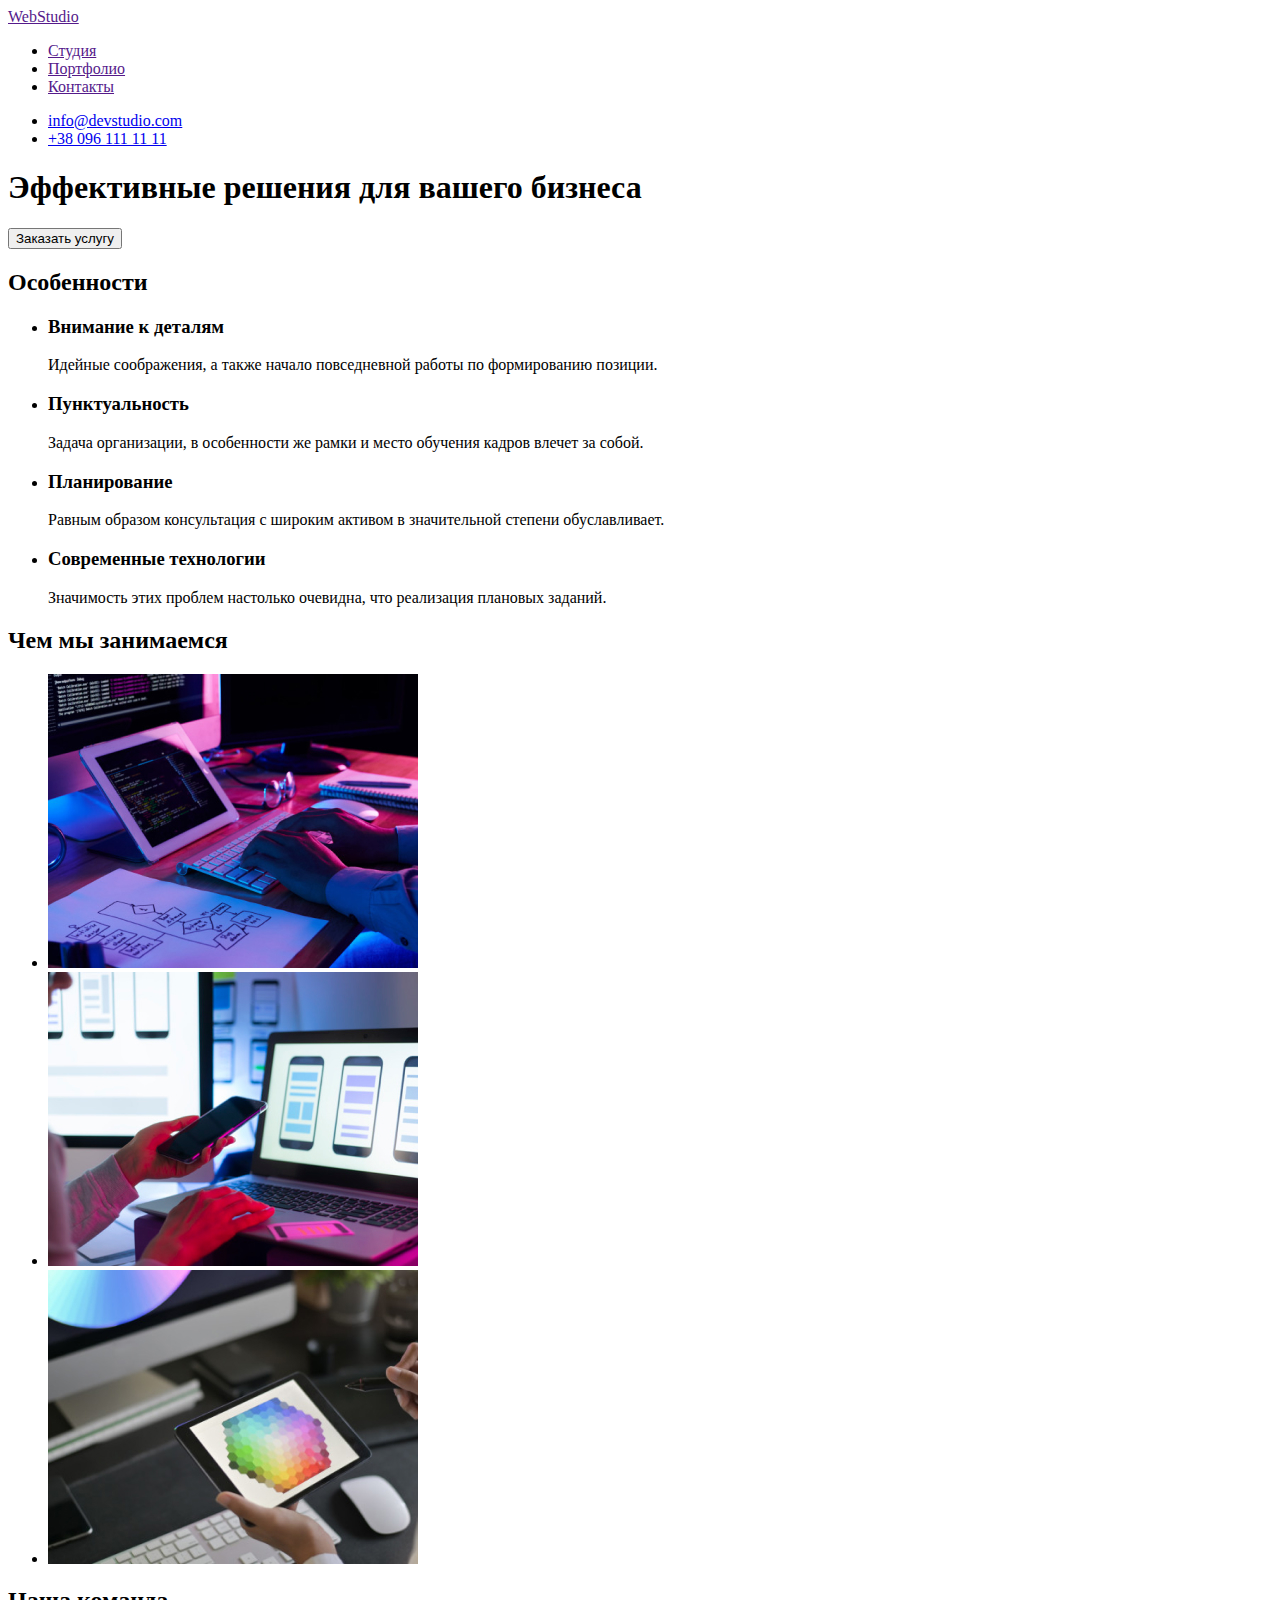
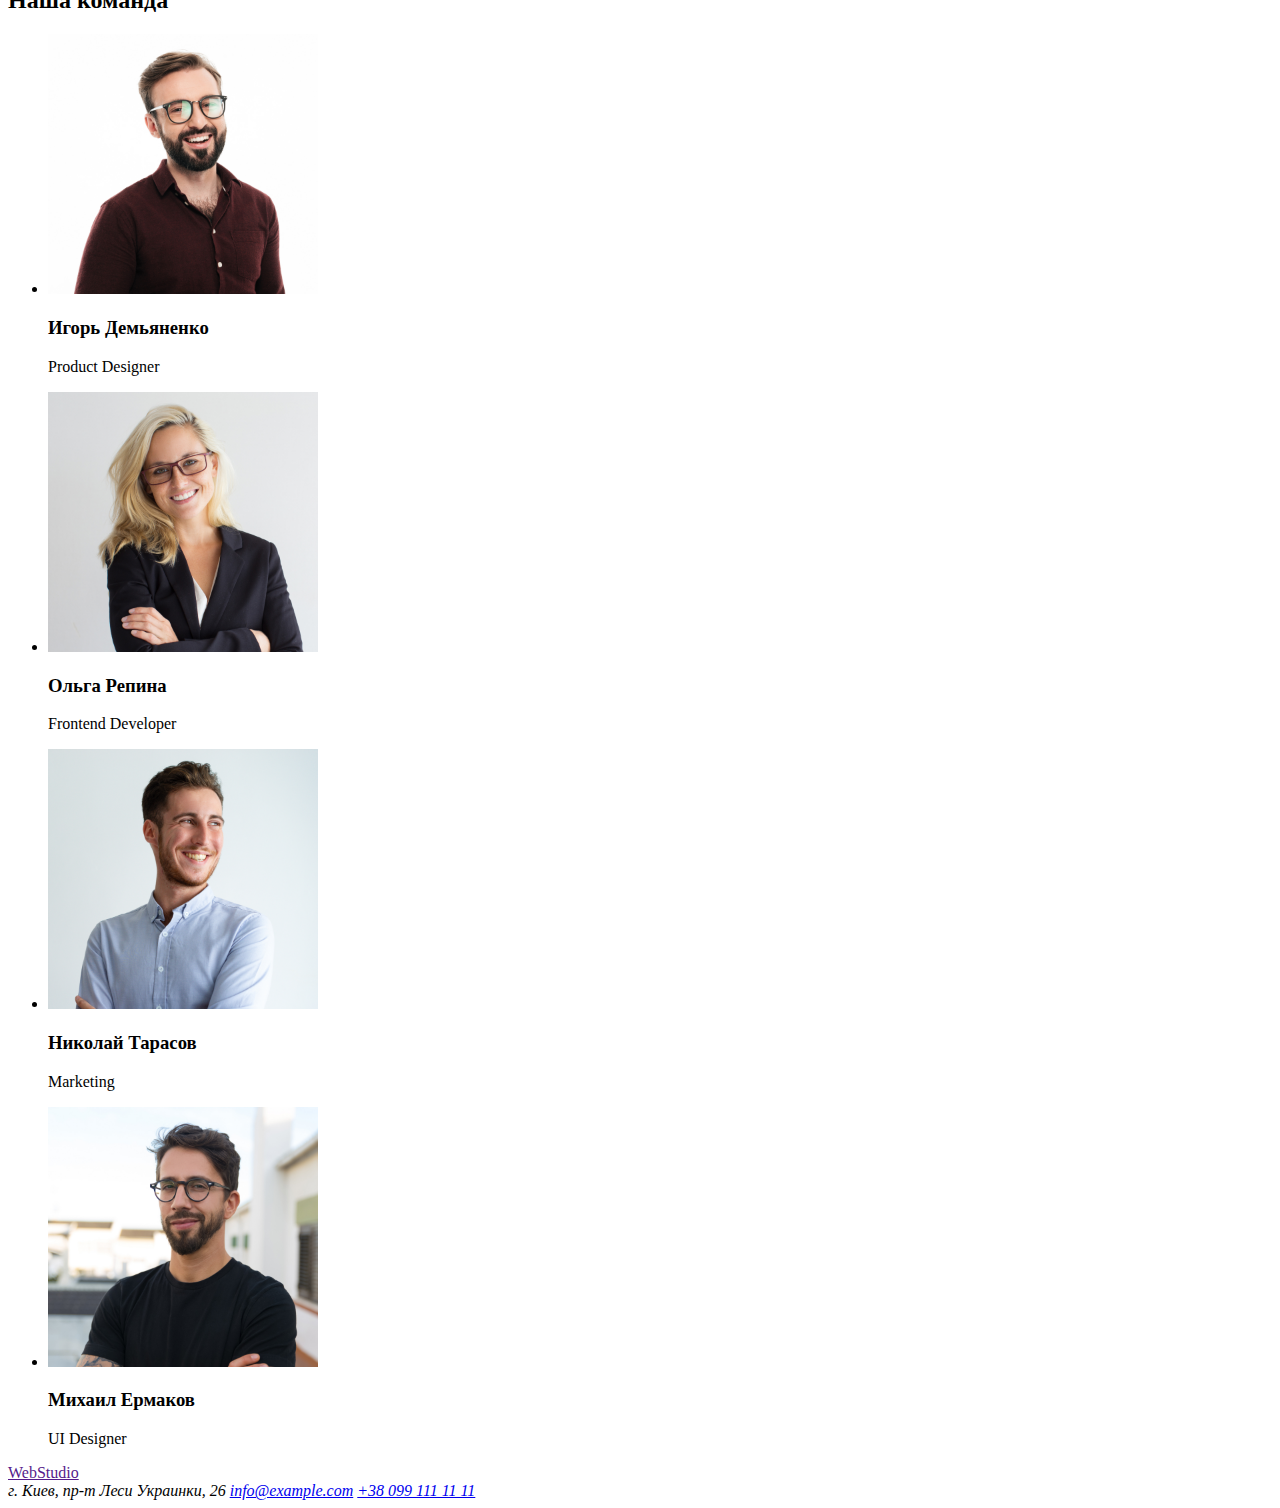
==== index.html @ 85ad6d39 "Копирует файлы предыдущей работы" ====
<!DOCTYPE html>
<html lang="ru">
<head>
    <meta charset="UTF-8">
    <meta http-equiv="X-UA-Compatible" content="IE=edge">
    <meta name="viewport" content="width=device-width, initial-scale=1.0">
    <title>Студия</title>
</head>
<body>
    <!-- Шапка сайта -->
    <header>
        <nav>
            <a href="" lang="en">WebStudio</a>

            <ul>
                <li><a href="">Студия</a></li>
                <li><a href="">Портфолио</a></li>
                <li><a href="">Контакты</a></li>
            </ul>
        </nav>
        <ul>
            <li><a href="mailto:info@devstudio.com">info@devstudio.com</a></li>
            <li><a href="tel:+380961111111">+38 096 111 11 11</a></li>
        </ul>
    </header>
    <main>
        <!-- Герой -->
        <section>
            <h1>Эффективные решения для вашего бизнеса</h1>
            <button type="button">Заказать услугу</button>
        </section>

        <!-- Особенности -->
        <section>
            <h2>Особенности</h2>
            <ul>
                <li>
                    <h3>Внимание к деталям</h3>
                    <p>Идейные соображения, а также начало повседневной работы по формированию позиции.</p>
                </li>
                <li>
                    <h3>Пунктуальность</h3>
                    <p>Задача организации, в особенности же рамки и место обучения кадров влечет за собой.</p>
                </li>
                <li>
                    <h3>Планирование</h3>
                    <p>Равным образом консультация с широким активом в значительной степени обуславливает.</p>
                </li>
                <li>
                    <h3>Современные технологии</h3>
                    <p>Значимость этих проблем настолько очевидна, что реализация плановых заданий.</p>
                </li>
            </ul>
        </section>
        <!-- Чем мы занимаемся -->
        <section>
            <h2>Чем мы занимаемся</h2>
            <ul>
                <li>
                    <img src="./images/img.jpg" alt="Пишем код" width="370" height="294"/>
                </li>
                <li>
                    <img src="./images/img1.jpg" alt="Тестируем" width="370" height="294"/>
                </li>
                <li>
                    <img src="./images/img2.jpg" alt="Продумываем дизайн" width="370" height="294"/>
                </li>
            </ul>

        </section>
        <!-- Наша команда -->
        <section>
            <h2>Наша команда</h2>
            <ul>
                <li>
                    <img src="./images/img3.jpg" alt="Игорь Демьяненко" width="270" height="260">
                    <h3>Игорь Демьяненко</h3>
                    <p lang="en">Product Designer</p>
                </li>
                <li>
                    <img src="./images/img4.jpg" alt="Ольга Репина" width="270" height="260">
                    <h3>Ольга Репина</h3>
                    <p lang="en">Frontend Developer</p>
                </li>
                <li>
                    <img src="./images/img5.jpg" alt="Николай Тарасов" width="270" height="260"> 
                    <h3>Николай Тарасов</h3>
                    <p lang="en">Marketing</p>
                </li>
                <li>
                    <img src="./images/img6.jpg" alt="Михаил Ермаков" width="270" height="260">
                    <h3>Михаил Ермаков</h3>
                    <p lang="en">UI Designer</p>
                </li>
                
            </ul>
        </section>
    </main>
    <!-- Футер -->
    <footer>
        <a href="" lang="en">WebStudio</a>
        <address>
            г. Киев, пр-т Леси Украинки, 26
            <a href="mailto:info@example.com">info@example.com</a>
            <a href="tel:+380991111111">+38 099 111 11 11</a>
        </address>
    </footer>

</body>
</html>
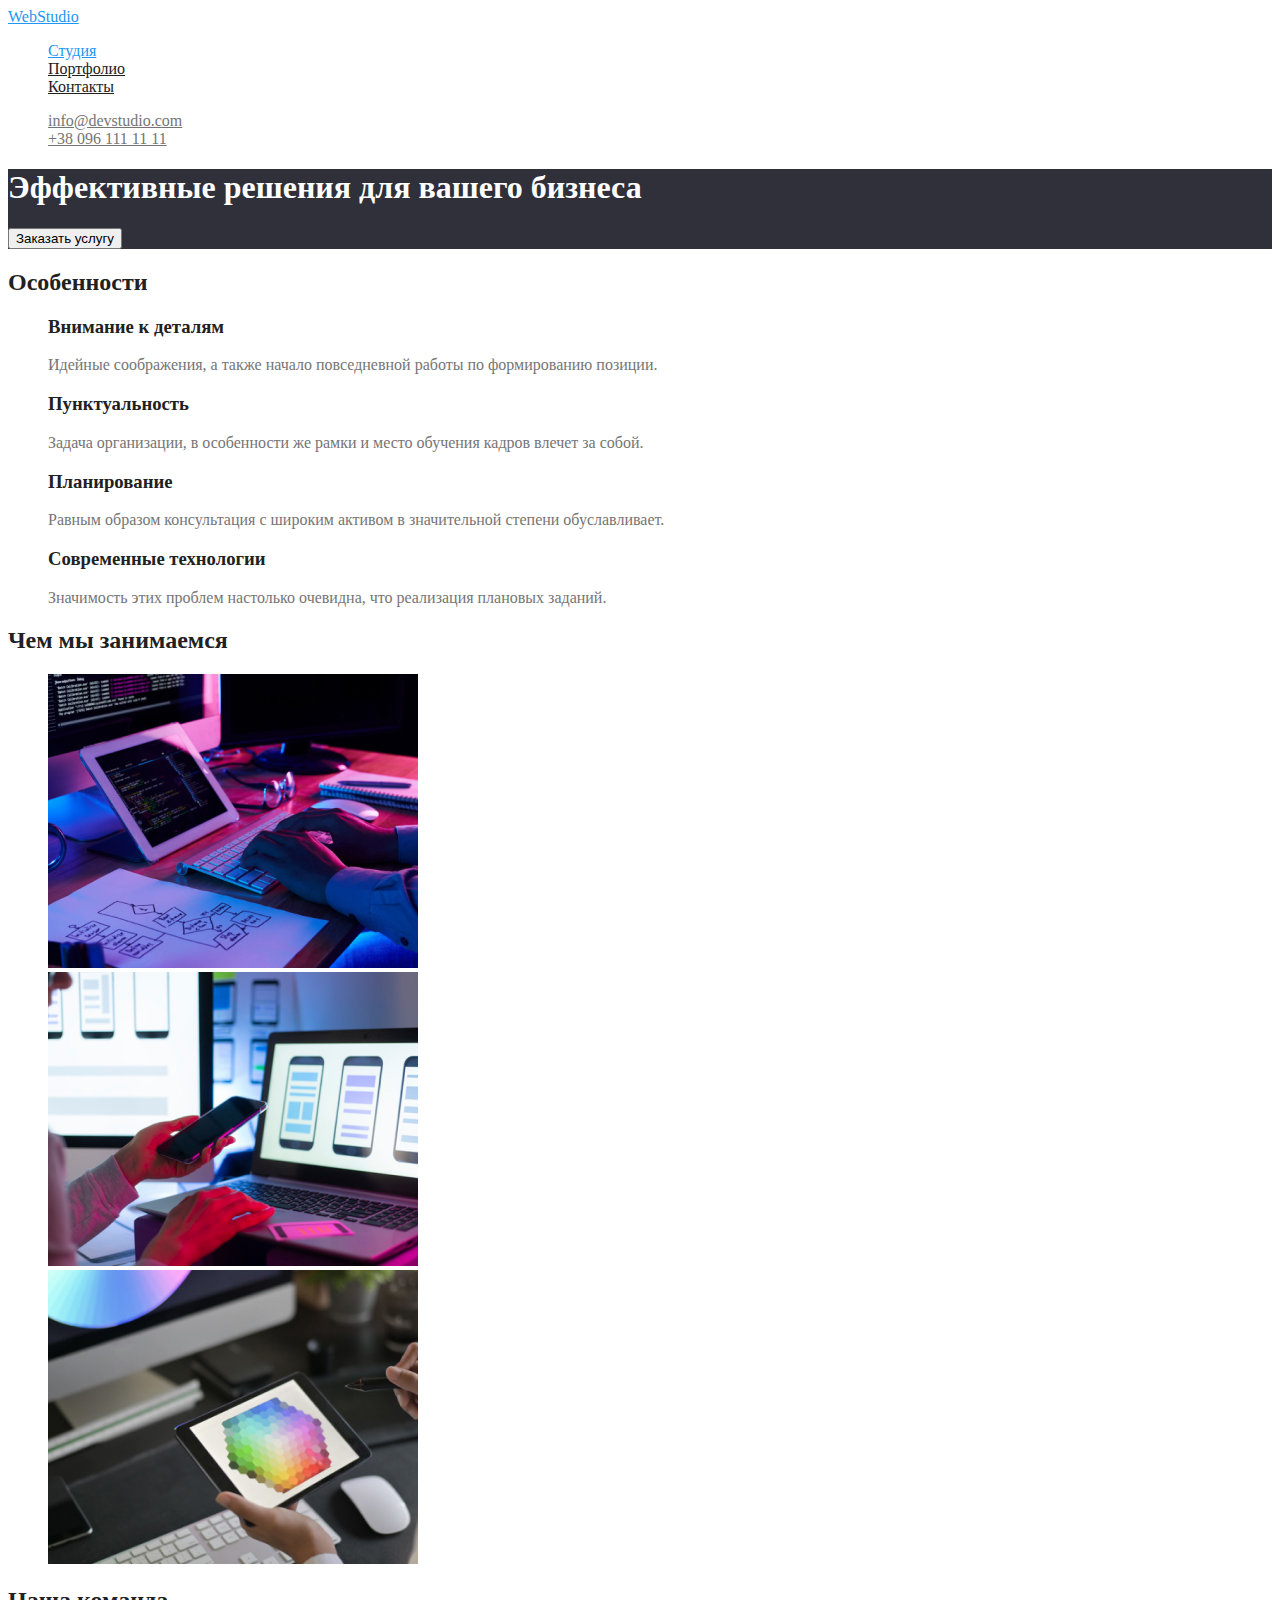
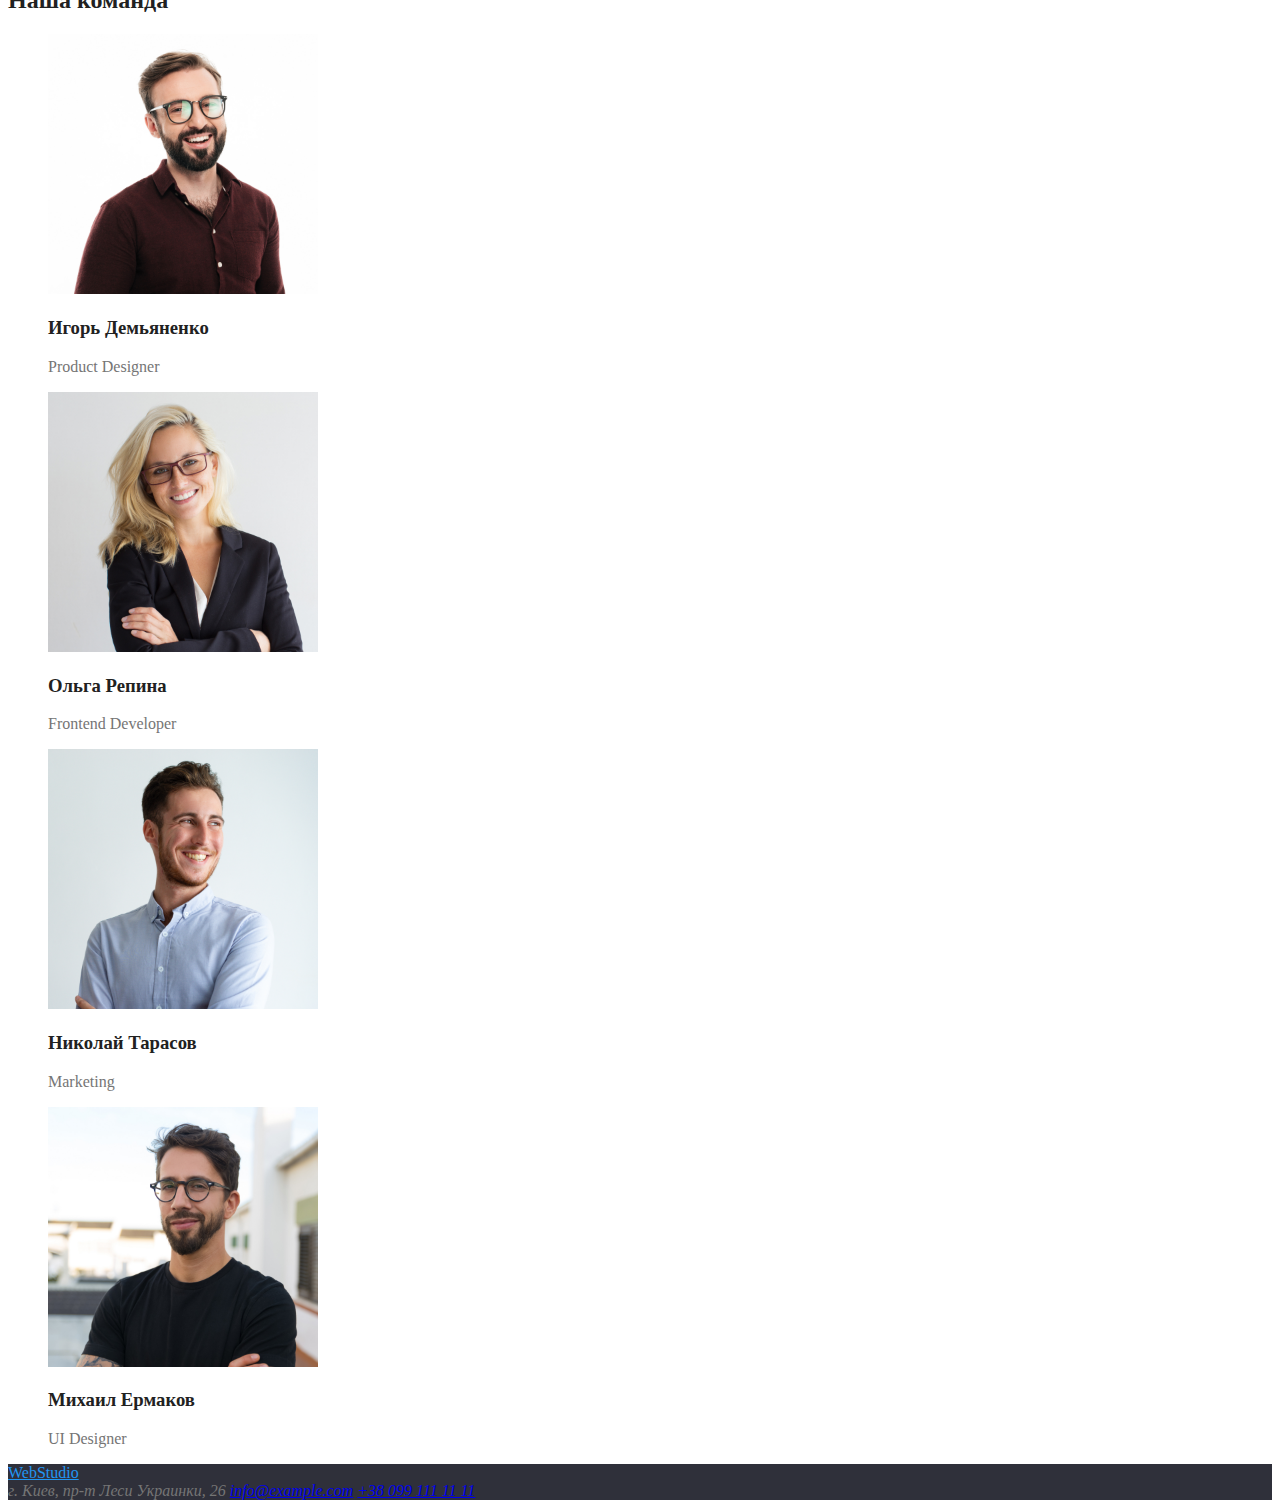
==== commit a385c930: "Добавляет оформление цвета" ====
--- a/index.html
+++ b/index.html
@@ -1,110 +1,111 @@
 <!DOCTYPE html>
 <html lang="ru">
-<head>
-    <meta charset="UTF-8">
-    <meta http-equiv="X-UA-Compatible" content="IE=edge">
-    <meta name="viewport" content="width=device-width, initial-scale=1.0">
-    <title>Студия</title>
-</head>
-<body>
-    <!-- Шапка сайта -->
-    <header>
-        <nav>
-            <a href="" lang="en">WebStudio</a>
+    <head>
+        <meta charset="UTF-8">
+        <meta http-equiv="X-UA-Compatible" content="IE=edge">
+        <meta name="viewport" content="width=device-width, initial-scale=1.0">
+        <title>Студия</title>
+        <link rel="stylesheet" href="./css/styles.css" />
+    </head>
+    <body>
+        <!-- Шапка сайта -->
+        <header>
+            <nav>
+                <a href="" lang="en" class="logo">WebStudio</a>
 
-            <ul>
-                <li><a href="">Студия</a></li>
-                <li><a href="">Портфолио</a></li>
-                <li><a href="">Контакты</a></li>
+                <ul class="site-nav list">
+                    <li><a href="./index.html" class="link current">Студия</a></li>
+                    <li><a href="./portfolio.html" class="link">Портфолио</a></li>
+                    <li><a href="" class="link">Контакты</a></li>
+                </ul>
+            </nav>
+            <ul class="list">
+                <li><a href="mailto:info@devstudio.com" class="mail">info@devstudio.com</a></li>
+                <li><a href="tel:+380961111111" class="tel">+38 096 111 11 11</a></li>
             </ul>
-        </nav>
-        <ul>
-            <li><a href="mailto:info@devstudio.com">info@devstudio.com</a></li>
-            <li><a href="tel:+380961111111">+38 096 111 11 11</a></li>
-        </ul>
-    </header>
-    <main>
-        <!-- Герой -->
-        <section>
-            <h1>Эффективные решения для вашего бизнеса</h1>
-            <button type="button">Заказать услугу</button>
-        </section>
+        </header>
+        <main>
+            <!-- Герой -->
+            <section class="hero">
+                <h1 class="hero-title">Эффективные решения для вашего бизнеса</h1>
+                <button type="button">Заказать услугу</button>
+            </section>
 
-        <!-- Особенности -->
-        <section>
-            <h2>Особенности</h2>
-            <ul>
-                <li>
-                    <h3>Внимание к деталям</h3>
-                    <p>Идейные соображения, а также начало повседневной работы по формированию позиции.</p>
-                </li>
-                <li>
-                    <h3>Пунктуальность</h3>
-                    <p>Задача организации, в особенности же рамки и место обучения кадров влечет за собой.</p>
-                </li>
-                <li>
-                    <h3>Планирование</h3>
-                    <p>Равным образом консультация с широким активом в значительной степени обуславливает.</p>
-                </li>
-                <li>
-                    <h3>Современные технологии</h3>
-                    <p>Значимость этих проблем настолько очевидна, что реализация плановых заданий.</p>
-                </li>
-            </ul>
-        </section>
-        <!-- Чем мы занимаемся -->
-        <section>
-            <h2>Чем мы занимаемся</h2>
-            <ul>
-                <li>
-                    <img src="./images/img.jpg" alt="Пишем код" width="370" height="294"/>
-                </li>
-                <li>
-                    <img src="./images/img1.jpg" alt="Тестируем" width="370" height="294"/>
-                </li>
-                <li>
-                    <img src="./images/img2.jpg" alt="Продумываем дизайн" width="370" height="294"/>
-                </li>
-            </ul>
+            <!-- Особенности -->
+            <section class="section">
+                <h2 class="section-title">Особенности</h2>
+                <ul class="feature-list">
+                    <li>
+                        <h3 class="title">Внимание к деталям</h3>
+                        <p>Идейные соображения, а также начало повседневной работы по формированию позиции.</p>
+                    </li>
+                    <li>
+                        <h3 class="title">Пунктуальность</h3>
+                        <p>Задача организации, в особенности же рамки и место обучения кадров влечет за собой.</p>
+                    </li>
+                    <li>
+                        <h3 class="title">Планирование</h3>
+                        <p>Равным образом консультация с широким активом в значительной степени обуславливает.</p>
+                    </li>
+                    <li>
+                        <h3 class="title">Современные технологии</h3>
+                        <p>Значимость этих проблем настолько очевидна, что реализация плановых заданий.</p>
+                    </li>
+                </ul>
+            </section>
+            <!-- Чем мы занимаемся -->
+            <section class="section">
+                <h2 class="section-title">Чем мы занимаемся</h2>
+                <ul class="list">
+                    <li>
+                        <img src="./images/img.jpg" alt="Пишем код" width="370" height="294"/>
+                    </li>
+                    <li>
+                        <img src="./images/img1.jpg" alt="Тестируем" width="370" height="294"/>
+                    </li>
+                    <li>
+                        <img src="./images/img2.jpg" alt="Продумываем дизайн" width="370" height="294"/>
+                    </li>
+                </ul>
 
-        </section>
-        <!-- Наша команда -->
-        <section>
-            <h2>Наша команда</h2>
-            <ul>
-                <li>
-                    <img src="./images/img3.jpg" alt="Игорь Демьяненко" width="270" height="260">
-                    <h3>Игорь Демьяненко</h3>
-                    <p lang="en">Product Designer</p>
-                </li>
-                <li>
-                    <img src="./images/img4.jpg" alt="Ольга Репина" width="270" height="260">
-                    <h3>Ольга Репина</h3>
-                    <p lang="en">Frontend Developer</p>
-                </li>
-                <li>
-                    <img src="./images/img5.jpg" alt="Николай Тарасов" width="270" height="260"> 
-                    <h3>Николай Тарасов</h3>
-                    <p lang="en">Marketing</p>
-                </li>
-                <li>
-                    <img src="./images/img6.jpg" alt="Михаил Ермаков" width="270" height="260">
-                    <h3>Михаил Ермаков</h3>
-                    <p lang="en">UI Designer</p>
-                </li>
-                
-            </ul>
-        </section>
-    </main>
-    <!-- Футер -->
-    <footer>
-        <a href="" lang="en">WebStudio</a>
-        <address>
-            г. Киев, пр-т Леси Украинки, 26
-            <a href="mailto:info@example.com">info@example.com</a>
-            <a href="tel:+380991111111">+38 099 111 11 11</a>
-        </address>
-    </footer>
+            </section>
+            <!-- Наша команда -->
+            <section class="section">
+                <h2 class="section-title">Наша команда</h2>
+                <ul class="workers-list">
+                    <li>
+                        <img src="./images/img3.jpg" alt="Игорь Демьяненко" width="270" height="260">
+                        <h3 class="title">Игорь Демьяненко</h3>
+                        <p lang="en">Product Designer</p>
+                    </li>
+                    <li>
+                        <img src="./images/img4.jpg" alt="Ольга Репина" width="270" height="260">
+                        <h3 class="title">Ольга Репина</h3>
+                        <p lang="en">Frontend Developer</p>
+                    </li>
+                    <li>
+                        <img src="./images/img5.jpg" alt="Николай Тарасов" width="270" height="260"> 
+                        <h3 class="title">Николай Тарасов</h3>
+                        <p lang="en">Marketing</p>
+                    </li>
+                    <li>
+                        <img src="./images/img6.jpg" alt="Михаил Ермаков" width="270" height="260">
+                        <h3 class="title">Михаил Ермаков</h3>
+                        <p lang="en">UI Designer</p>
+                    </li>
+                    
+                </ul>
+            </section>
+        </main>
+        <!-- Футер -->
+        <footer class="contacts">
+            <a href="" lang="en" class="logo">WebStudio</a>
+            <address>
+                г. Киев, пр-т Леси Украинки, 26
+                <a href="mailto:info@example.com">info@example.com</a>
+                <a href="tel:+380991111111">+38 099 111 11 11</a>
+            </address>
+        </footer>
 
-</body>
+    </body>
 </html>--- a/css/styles.css
+++ b/css/styles.css
@@ -0,0 +1,66 @@
+:root {
+  --primary-text-color: #757575;
+  --title-text-color: #212121;
+  --primary-white-color: #ffffff;
+  --accent-color: #2196f3;
+  --second-background-color: #f5f4fa;
+  --third-background-color: #2f303a;
+}
+/* цвет основного текста #757575 */
+/* вторичный цвет текста #212121 */
+/* белый #FFFFFF */
+/* акцент #2196F3 */
+/* вторичный цвет фона #F5F4FA #2F303A */
+body {
+  color: var(--primary-text-color);
+  background-color: var(--primary-white-color);
+}
+.logo {
+  color: var(--accent-color);
+}
+.list,
+.feature-list,
+.workers-list,
+.portfolio-list {
+  list-style: none;
+}
+/* Site nav */
+.site-nav .link {
+  color: var(--title-text-color);
+}
+.site-nav .link:hover,
+.site-nav .link:focus {
+  color: var(--accent-color);
+}
+.site-nav .link.current {
+  color: var(--accent-color);
+}
+/* Hero */
+.hero {
+  background-color: var(--third-background-color);
+}
+.hero-title {
+  color: var(--primary-white-color);
+}
+/* Section */
+
+.section-title,
+.feature-list .title,
+.workers-list .title,
+.portfolio-title {
+  color: var(--title-text-color);
+}
+/* Footer */
+.contacts {
+  background-color: var(--third-background-color);
+}
+.mail,
+.tel {
+  color: inherit;
+}
+.mail:hover,
+.tel:hover,
+.mail:focus,
+.tel:focus {
+  color: var(--accent-color);
+}
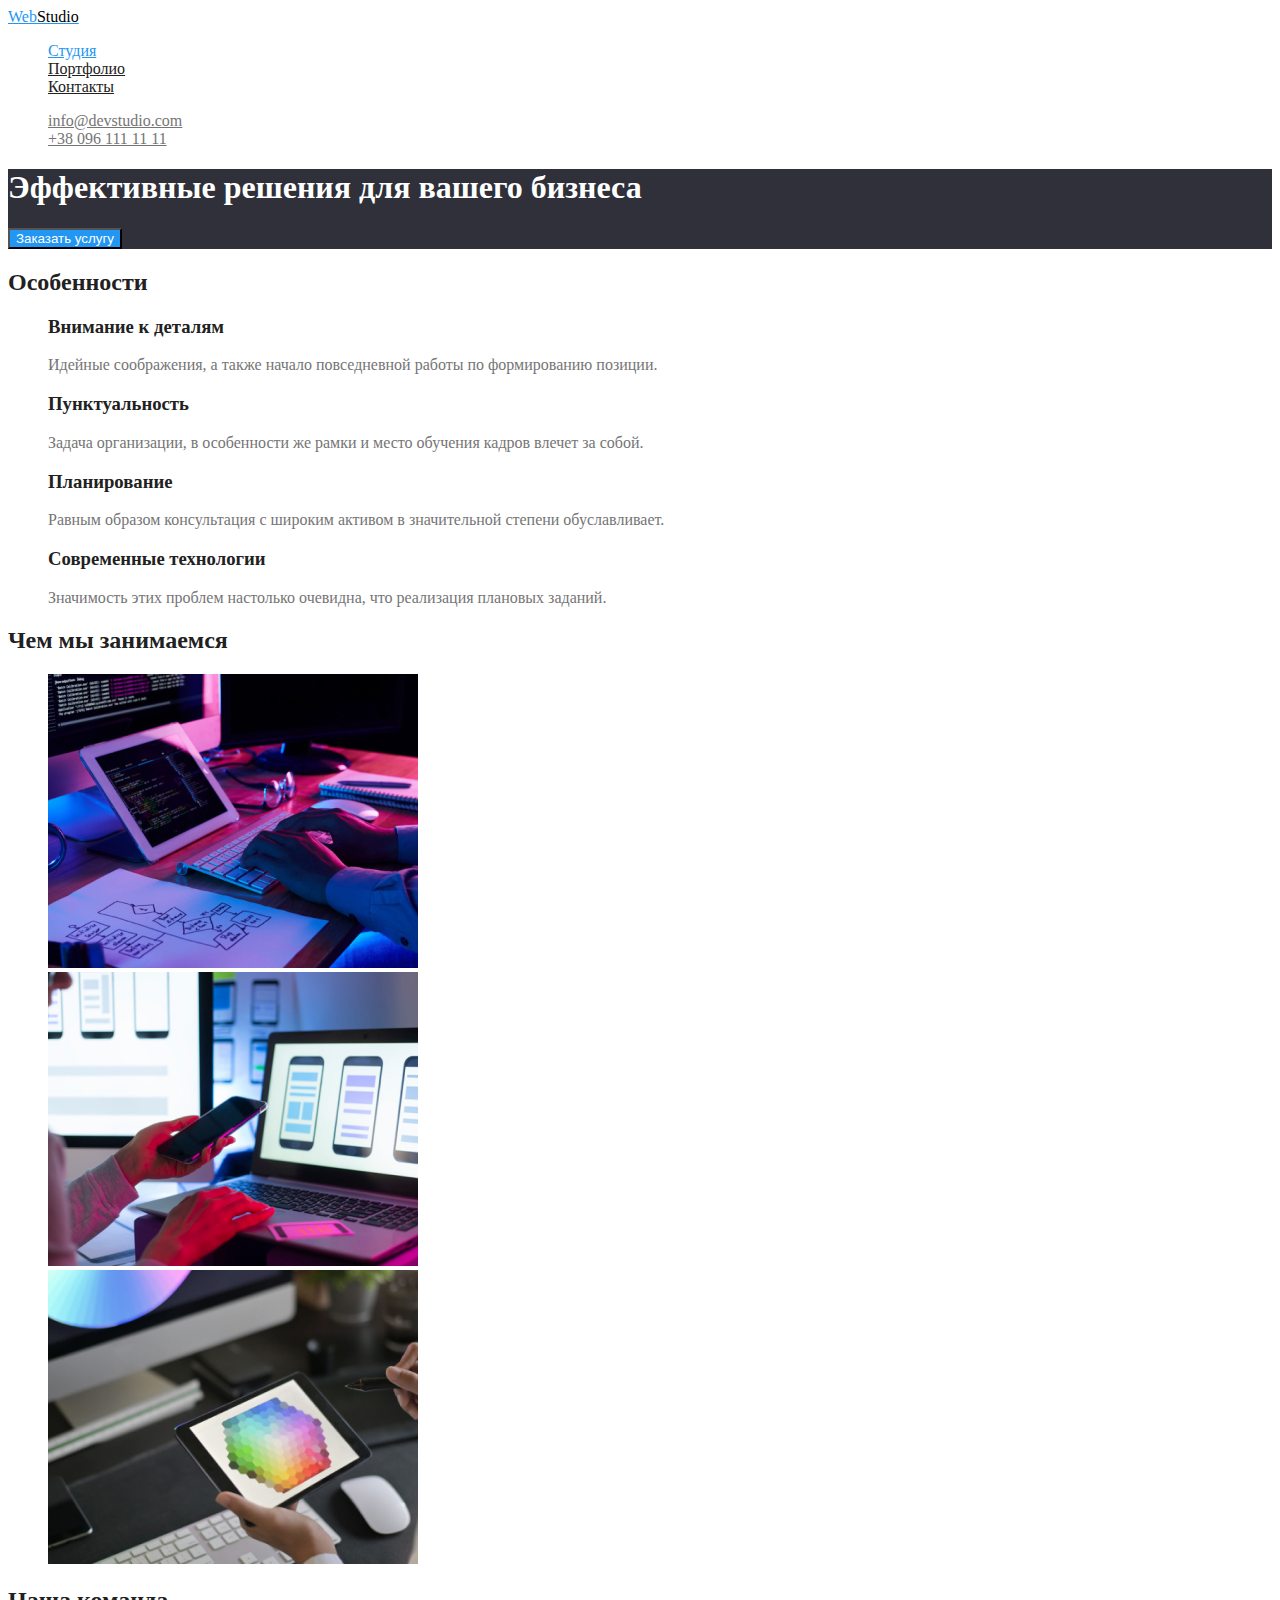
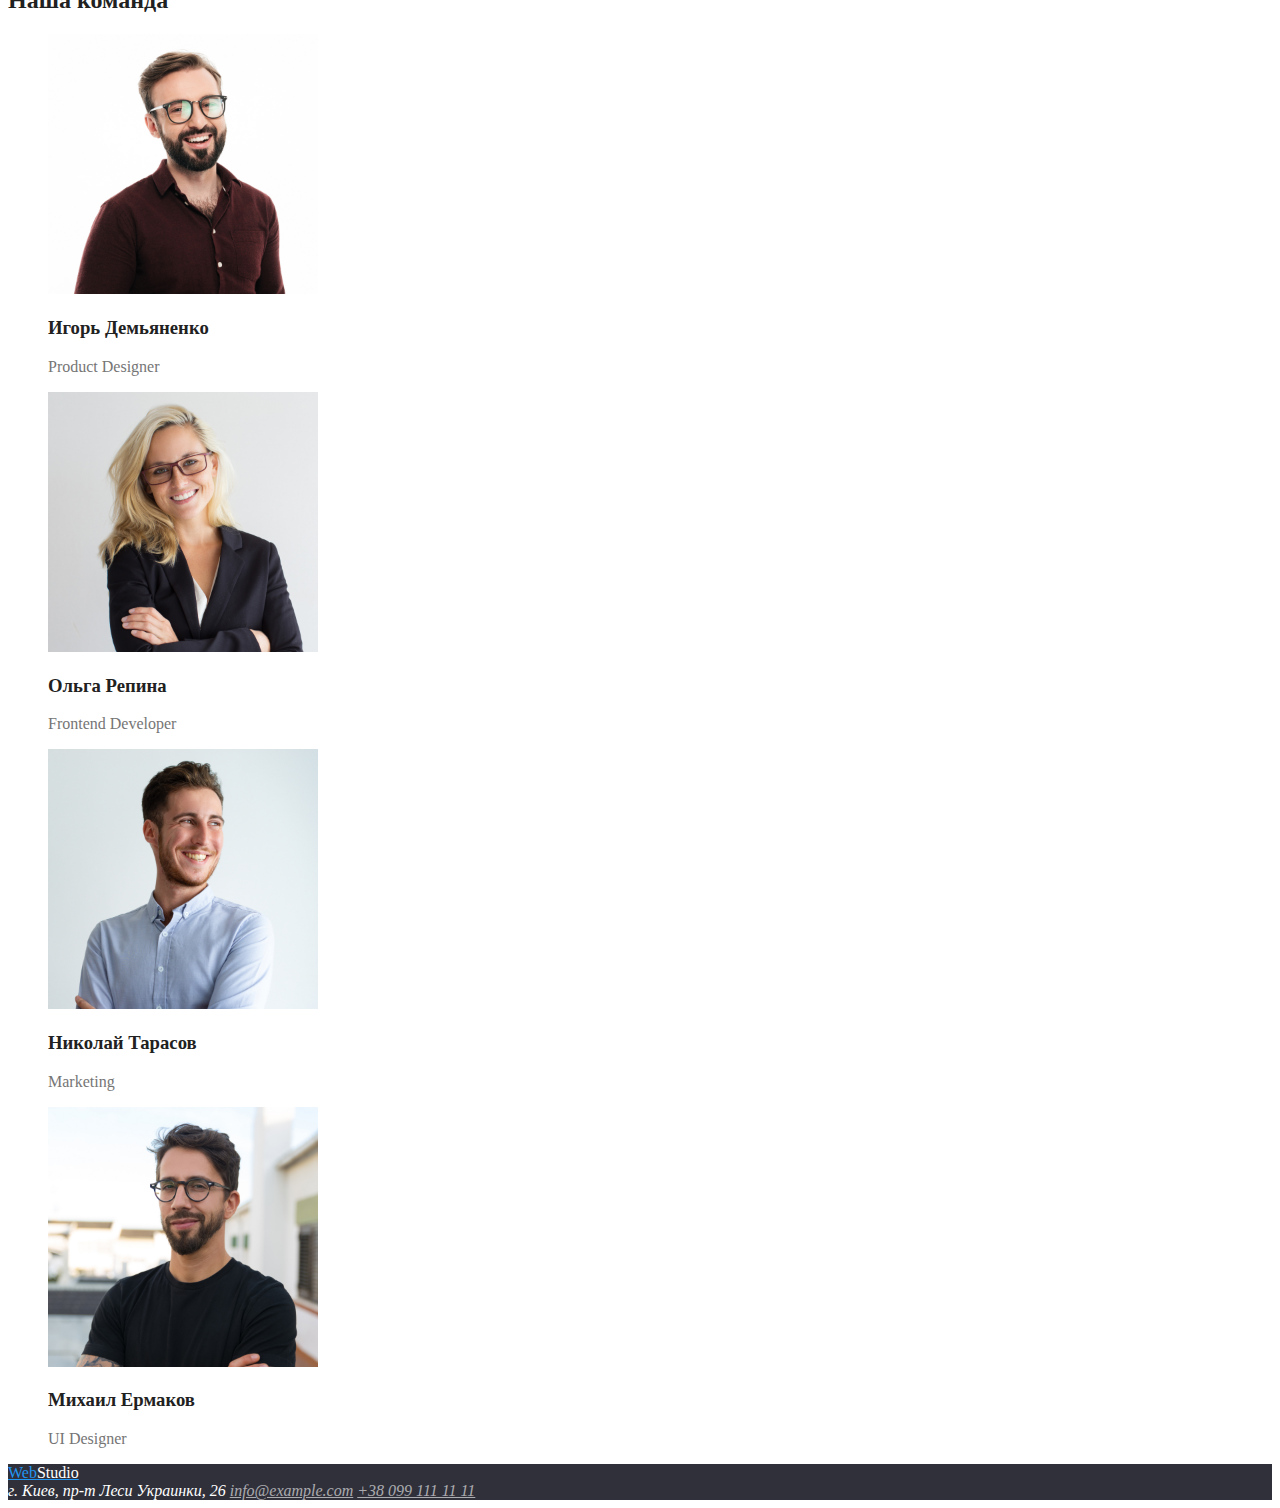
==== commit 932ad40c: "Корректирует оформление цвета" ====
--- a/index.html
+++ b/index.html
@@ -11,7 +11,7 @@
         <!-- Шапка сайта -->
         <header>
             <nav>
-                <a href="" lang="en" class="logo">WebStudio</a>
+                <a href="" lang="en" class="logo">Web<span class="studio">Studio</span></a>
 
                 <ul class="site-nav list">
                     <li><a href="./index.html" class="link current">Студия</a></li>
@@ -28,7 +28,7 @@
             <!-- Герой -->
             <section class="hero">
                 <h1 class="hero-title">Эффективные решения для вашего бизнеса</h1>
-                <button type="button">Заказать услугу</button>
+                <button type="button" class="first-button">Заказать услугу</button>
             </section>
 
             <!-- Особенности -->
@@ -99,11 +99,11 @@
         </main>
         <!-- Футер -->
         <footer class="contacts">
-            <a href="" lang="en" class="logo">WebStudio</a>
+            <a href="" lang="en" class="logo">Web<span class="studio-second">Studio</span></a>
             <address>
-                г. Киев, пр-т Леси Украинки, 26
-                <a href="mailto:info@example.com">info@example.com</a>
-                <a href="tel:+380991111111">+38 099 111 11 11</a>
+                <span class="address">г. Киев, пр-т Леси Украинки, 26</span>
+                <a href="mailto:info@example.com" class="second-mail">info@example.com</a>
+                <a href="tel:+380991111111" class="second-tel">+38 099 111 11 11</a>
             </address>
         </footer>
 
--- a/css/styles.css
+++ b/css/styles.css
@@ -5,18 +5,13 @@
   --accent-color: #2196f3;
   --second-background-color: #f5f4fa;
   --third-background-color: #2f303a;
+  --second-logo-color: #000000;
+  --address-color: rgba(255, 255, 255, 0.6);
+  --button-bgc: #188ce8;
 }
-/* цвет основного текста #757575 */
-/* вторичный цвет текста #212121 */
-/* белый #FFFFFF */
-/* акцент #2196F3 */
-/* вторичный цвет фона #F5F4FA #2F303A */
 body {
   color: var(--primary-text-color);
   background-color: var(--primary-white-color);
-}
-.logo {
-  color: var(--accent-color);
 }
 .list,
 .feature-list,
@@ -24,6 +19,17 @@
 .portfolio-list {
   list-style: none;
 }
+/* Logo */
+.logo {
+  color: var(--accent-color);
+}
+.studio {
+  color: var(--second-logo-color);
+}
+.studio-second {
+  color: var(--primary-white-color);
+}
+
 /* Site nav */
 .site-nav .link {
   color: var(--title-text-color);
@@ -35,6 +41,16 @@
 .site-nav .link.current {
   color: var(--accent-color);
 }
+.mail,
+.tel {
+  color: inherit;
+}
+.mail:hover,
+.tel:hover,
+.mail:focus,
+.tel:focus {
+  color: var(--accent-color);
+}
 /* Hero */
 .hero {
   background-color: var(--third-background-color);
@@ -43,7 +59,6 @@
   color: var(--primary-white-color);
 }
 /* Section */
-
 .section-title,
 .feature-list .title,
 .workers-list .title,
@@ -54,13 +69,38 @@
 .contacts {
   background-color: var(--third-background-color);
 }
-.mail,
-.tel {
-  color: inherit;
+.second-mail,
+.second-tel {
+  color: var(--address-color);
 }
-.mail:hover,
-.tel:hover,
-.mail:focus,
-.tel:focus {
+.second-mail:hover,
+.second-mail:focus,
+.second-tel:hover,
+.second-tel:focus {
   color: var(--accent-color);
 }
+.address {
+  color: var(--primary-white-color);
+}
+/* Buttons */
+.first-button {
+  color: var(--primary-white-color);
+  background-color: var(--accent-color);
+  cursor: pointer;
+}
+.first-button:hover,
+.first-button:focus {
+  color: var(--primary-white-color);
+  background-color: var(--button-bgc);
+}
+
+.second-button {
+  color: var(--title-text-color);
+  background-color: var(--second-background-color);
+  cursor: pointer;
+}
+.second-button:hover,
+.second-button:focus {
+  color: var(--primary-white-color);
+  background-color: var(--accent-color);
+}
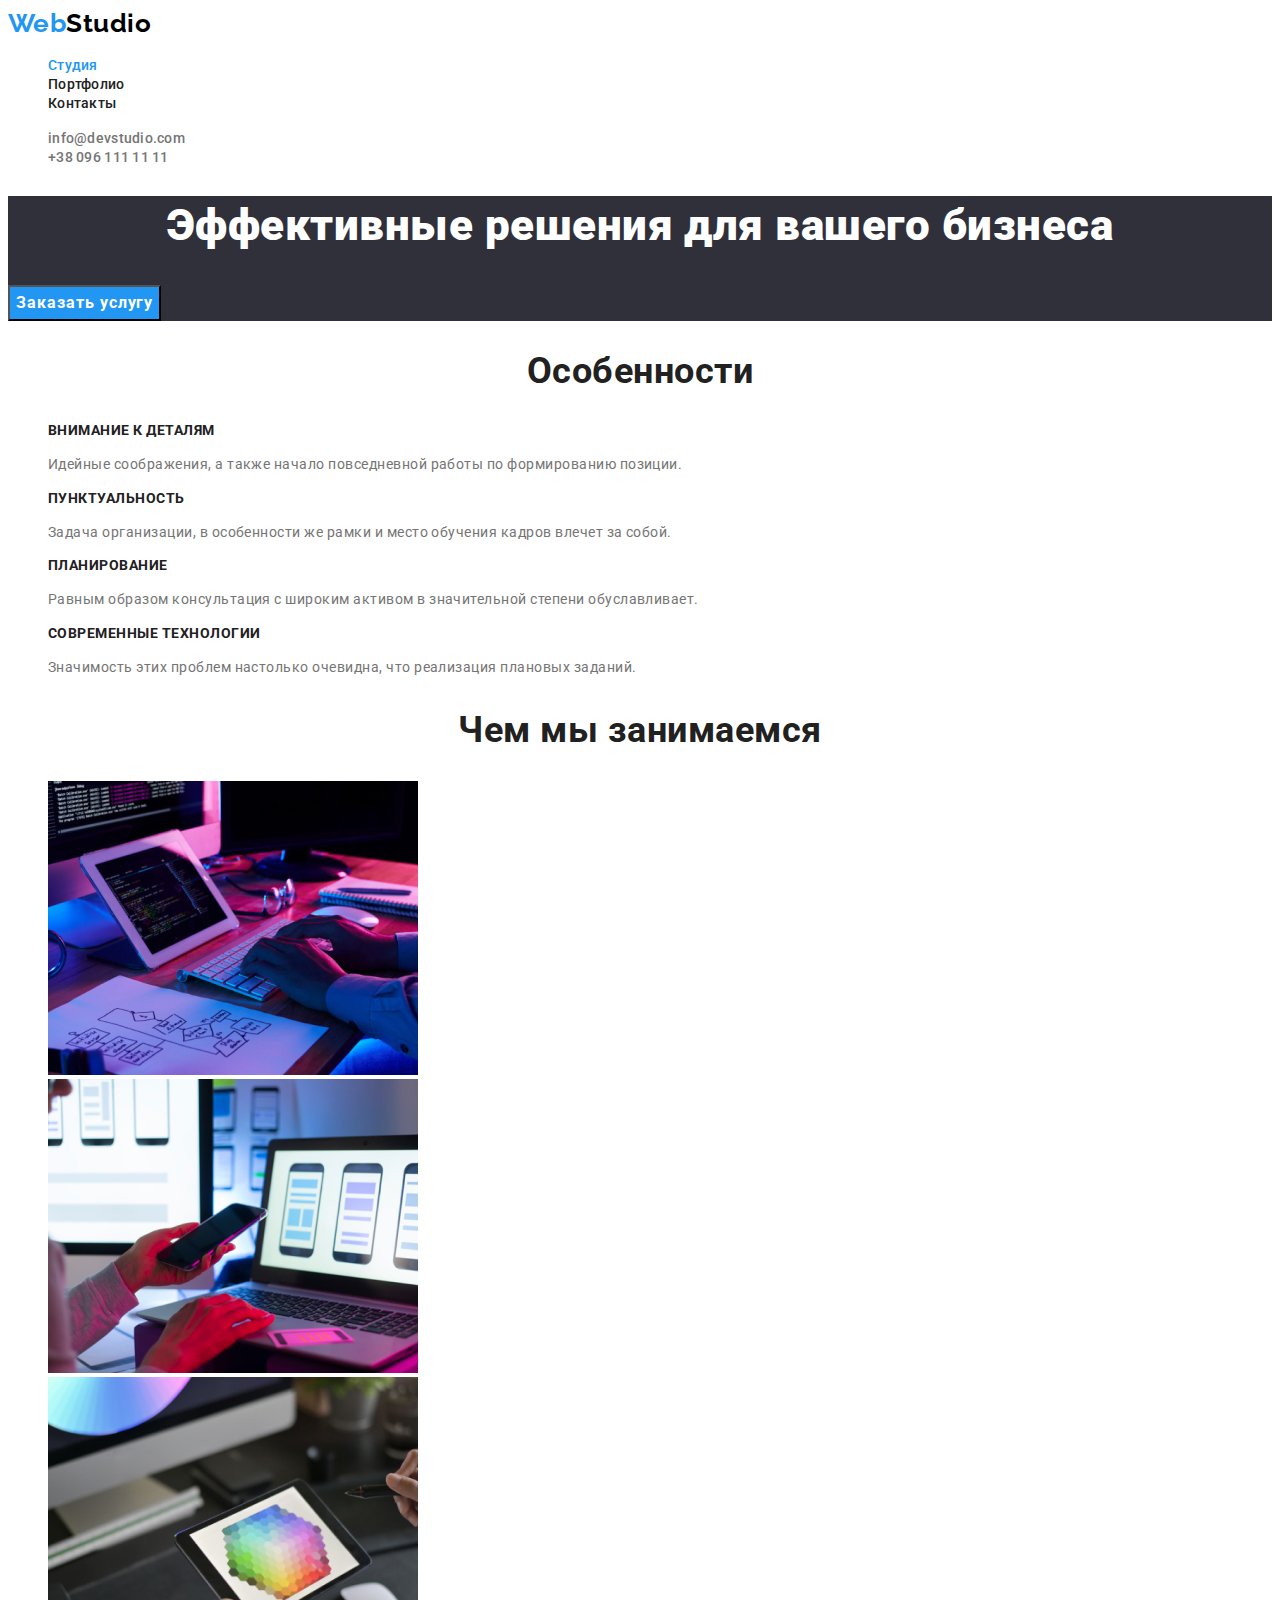
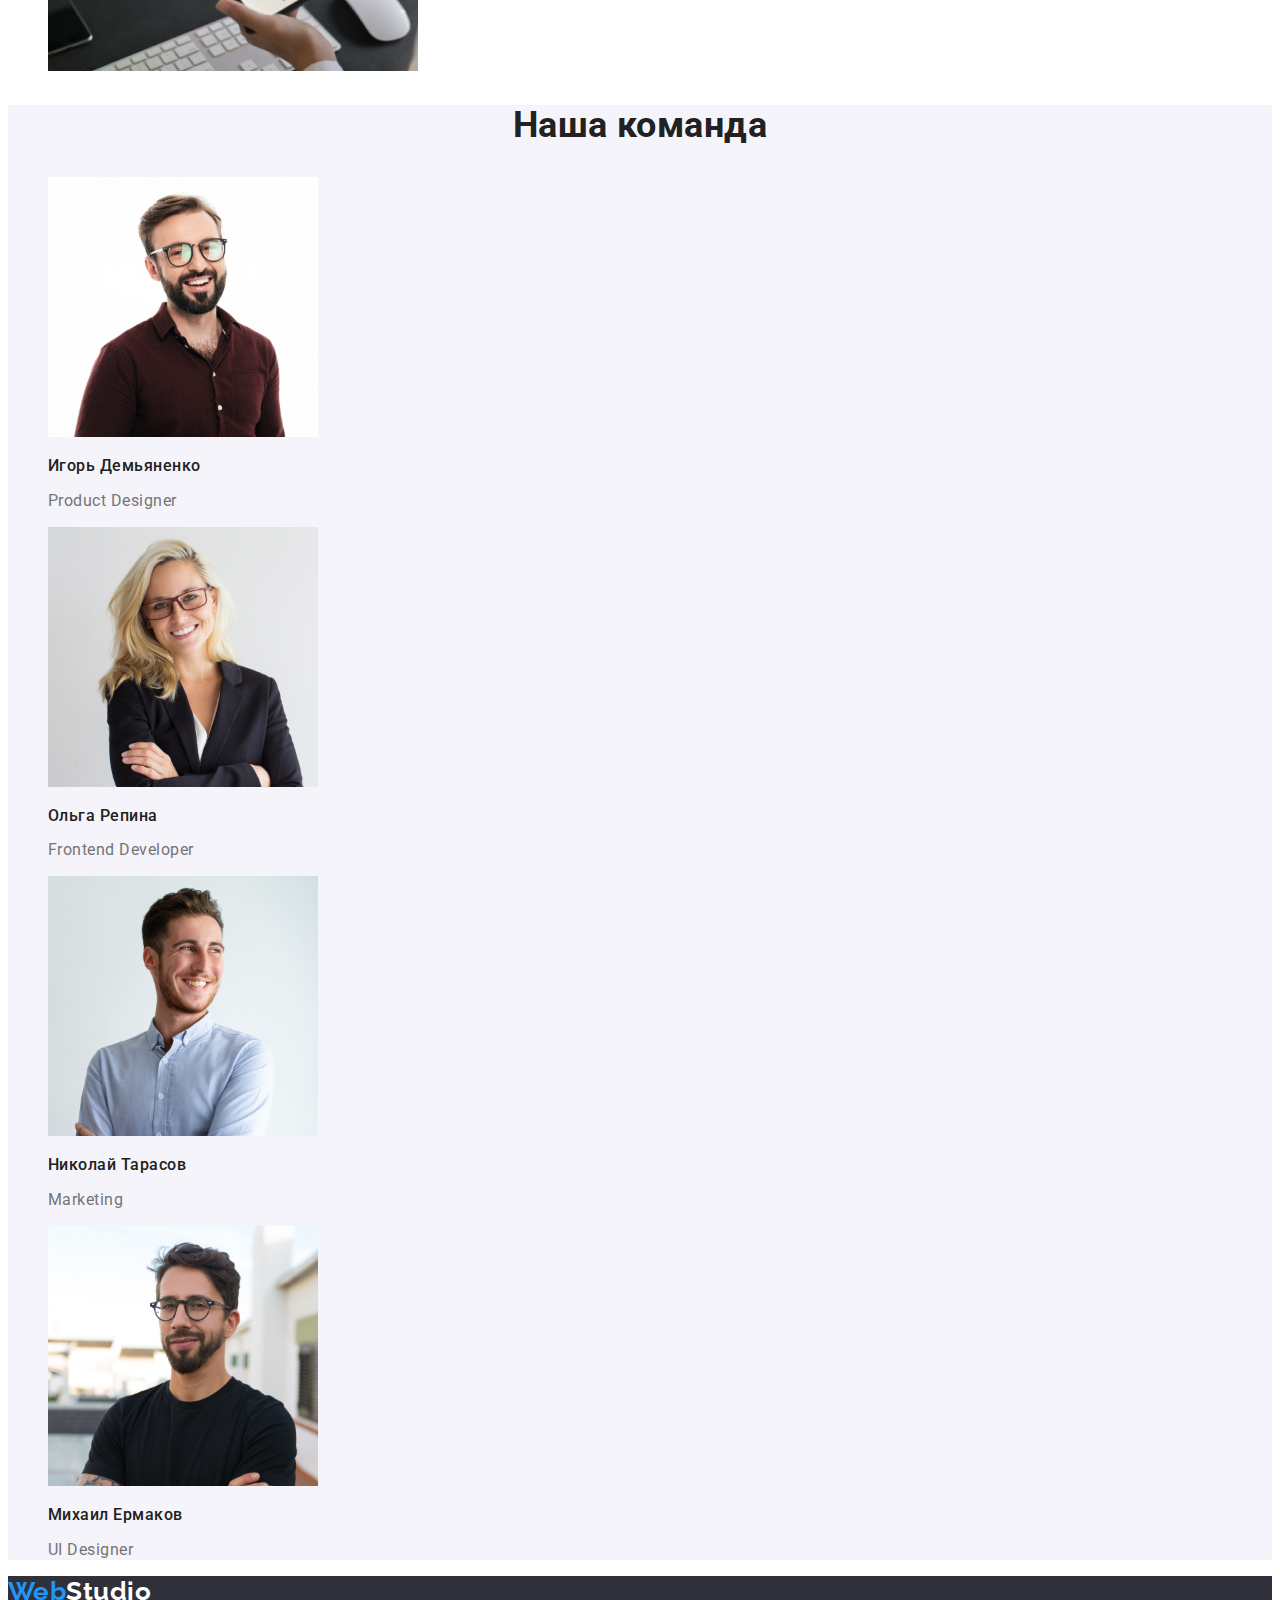
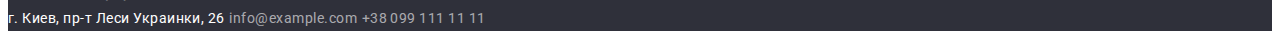
==== commit 4e75967b: "Добавляет оформление текста" ====
--- a/index.html
+++ b/index.html
@@ -5,6 +5,9 @@
         <meta http-equiv="X-UA-Compatible" content="IE=edge">
         <meta name="viewport" content="width=device-width, initial-scale=1.0">
         <title>Студия</title>
+        <link rel="preconnect" href="https://fonts.gstatic.com">
+        <link href="https://fonts.googleapis.com/css2?family=Raleway:wght@700&family=Roboto:wght@400;500;700;900&display=swap"
+            rel="stylesheet">
         <link rel="stylesheet" href="./css/styles.css" />
     </head>
     <body>
@@ -37,19 +40,19 @@
                 <ul class="feature-list">
                     <li>
                         <h3 class="title">Внимание к деталям</h3>
-                        <p>Идейные соображения, а также начало повседневной работы по формированию позиции.</p>
+                        <p class="feature">Идейные соображения, а также начало повседневной работы по формированию позиции.</p>
                     </li>
                     <li>
                         <h3 class="title">Пунктуальность</h3>
-                        <p>Задача организации, в особенности же рамки и место обучения кадров влечет за собой.</p>
+                        <p class="feature">Задача организации, в особенности же рамки и место обучения кадров влечет за собой.</p>
                     </li>
                     <li>
                         <h3 class="title">Планирование</h3>
-                        <p>Равным образом консультация с широким активом в значительной степени обуславливает.</p>
+                        <p class="feature">Равным образом консультация с широким активом в значительной степени обуславливает.</p>
                     </li>
                     <li>
                         <h3 class="title">Современные технологии</h3>
-                        <p>Значимость этих проблем настолько очевидна, что реализация плановых заданий.</p>
+                        <p class="feature">Значимость этих проблем настолько очевидна, что реализация плановых заданий.</p>
                     </li>
                 </ul>
             </section>
@@ -70,28 +73,28 @@
 
             </section>
             <!-- Наша команда -->
-            <section class="section">
+            <section class="section team">
                 <h2 class="section-title">Наша команда</h2>
                 <ul class="workers-list">
                     <li>
                         <img src="./images/img3.jpg" alt="Игорь Демьяненко" width="270" height="260">
                         <h3 class="title">Игорь Демьяненко</h3>
-                        <p lang="en">Product Designer</p>
+                        <p lang="en" class="position">Product Designer</p>
                     </li>
                     <li>
                         <img src="./images/img4.jpg" alt="Ольга Репина" width="270" height="260">
                         <h3 class="title">Ольга Репина</h3>
-                        <p lang="en">Frontend Developer</p>
+                        <p lang="en" class="position">Frontend Developer</p>
                     </li>
                     <li>
                         <img src="./images/img5.jpg" alt="Николай Тарасов" width="270" height="260"> 
                         <h3 class="title">Николай Тарасов</h3>
-                        <p lang="en">Marketing</p>
+                        <p lang="en" class="position">Marketing</p>
                     </li>
                     <li>
                         <img src="./images/img6.jpg" alt="Михаил Ермаков" width="270" height="260">
                         <h3 class="title">Михаил Ермаков</h3>
-                        <p lang="en">UI Designer</p>
+                        <p lang="en" class="position">UI Designer</p>
                     </li>
                     
                 </ul>
--- a/css/styles.css
+++ b/css/styles.css
@@ -12,6 +12,8 @@
 body {
   color: var(--primary-text-color);
   background-color: var(--primary-white-color);
+  font-family: Roboto, sans-serif;
+  letter-spacing: 0.03em;
 }
 .list,
 .feature-list,
@@ -19,9 +21,16 @@
 .portfolio-list {
   list-style: none;
 }
+
 /* Logo */
 .logo {
   color: var(--accent-color);
+
+  font-family: Raleway, sans-serif;
+  font-weight: 700;
+  font-size: 26px;
+  line-height: 1.2;
+  text-decoration: none;
 }
 .studio {
   color: var(--second-logo-color);
@@ -33,6 +42,12 @@
 /* Site nav */
 .site-nav .link {
   color: var(--title-text-color);
+
+  font-weight: 500;
+  font-size: 14px;
+  line-height: 1.14;
+  letter-spacing: 0.02em;
+  text-decoration: none;
 }
 .site-nav .link:hover,
 .site-nav .link:focus {
@@ -44,6 +59,12 @@
 .mail,
 .tel {
   color: inherit;
+
+  font-weight: 500;
+  font-size: 14px;
+  line-height: 1.14;
+  letter-spacing: 0.02em;
+  text-decoration: none;
 }
 .mail:hover,
 .tel:hover,
@@ -51,13 +72,20 @@
 .tel:focus {
   color: var(--accent-color);
 }
+
 /* Hero */
 .hero {
   background-color: var(--third-background-color);
 }
 .hero-title {
   color: var(--primary-white-color);
+  font-style: 400;
+  font-weight: 900;
+  font-size: 44px;
+  line-height: 1.36;
+  text-align: center;
 }
+
 /* Section */
 .section-title,
 .feature-list .title,
@@ -65,6 +93,45 @@
 .portfolio-title {
   color: var(--title-text-color);
 }
+.section-title {
+  font-weight: 700;
+  font-size: 36px;
+  line-height: 1.16;
+  text-align: center;
+}
+.feature-list .title {
+  font-weight: 700;
+  font-size: 14px;
+  line-height: 1.14;
+  text-transform: uppercase;
+}
+.feature {
+  font-size: 14px;
+  line-height: 1.7;
+}
+.workers-list .title {
+  font-weight: 500;
+  font-size: 16px;
+  line-height: 1.18;
+}
+.position {
+  font-size: 16px;
+  line-height: 1.18;
+}
+.section.team {
+  background-color: var(--second-background-color);
+}
+.portfolio-title {
+  font-weight: 700;
+  font-size: 18px;
+  line-height: 2;
+  letter-spacing: 0.06em;
+}
+.portfolio-type {
+  font-size: 16px;
+  line-height: 1.87;
+}
+
 /* Footer */
 .contacts {
   background-color: var(--third-background-color);
@@ -72,6 +139,11 @@
 .second-mail,
 .second-tel {
   color: var(--address-color);
+
+  font-style: normal;
+  font-size: 14px;
+  line-height: 1.7;
+  text-decoration: none;
 }
 .second-mail:hover,
 .second-mail:focus,
@@ -81,23 +153,39 @@
 }
 .address {
   color: var(--primary-white-color);
+
+  font-style: normal;
+  font-size: 14px;
+  line-height: 1.7;
 }
+
 /* Buttons */
 .first-button {
   color: var(--primary-white-color);
   background-color: var(--accent-color);
   cursor: pointer;
+
+  font-family: inherit;
+  font-weight: 700;
+  font-size: 16px;
+  line-height: 1.9;
+  letter-spacing: 0.06em;
 }
 .first-button:hover,
 .first-button:focus {
   color: var(--primary-white-color);
   background-color: var(--button-bgc);
 }
-
 .second-button {
   color: var(--title-text-color);
   background-color: var(--second-background-color);
   cursor: pointer;
+
+  font-family: inherit;
+  font-weight: 500;
+  font-size: 16px;
+  line-height: 1.6;
+  letter-spacing: inherit;
 }
 .second-button:hover,
 .second-button:focus {
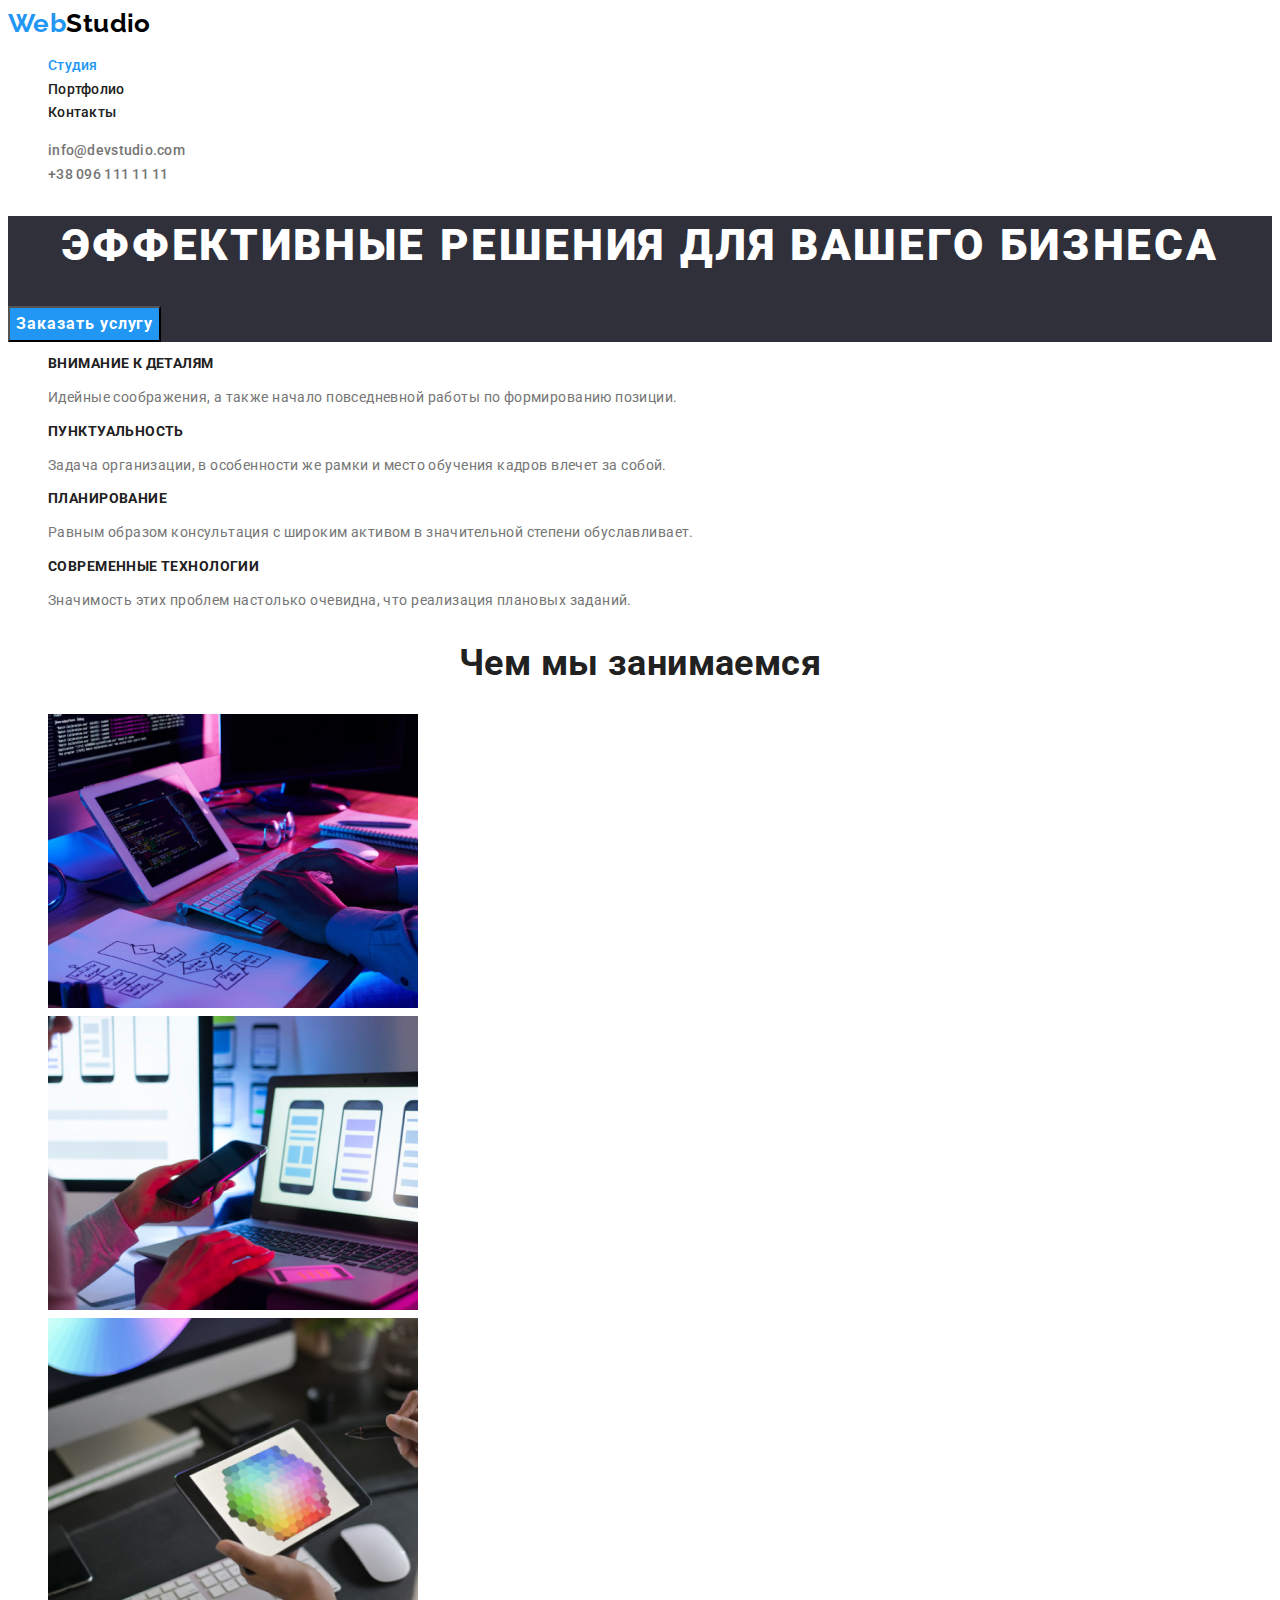
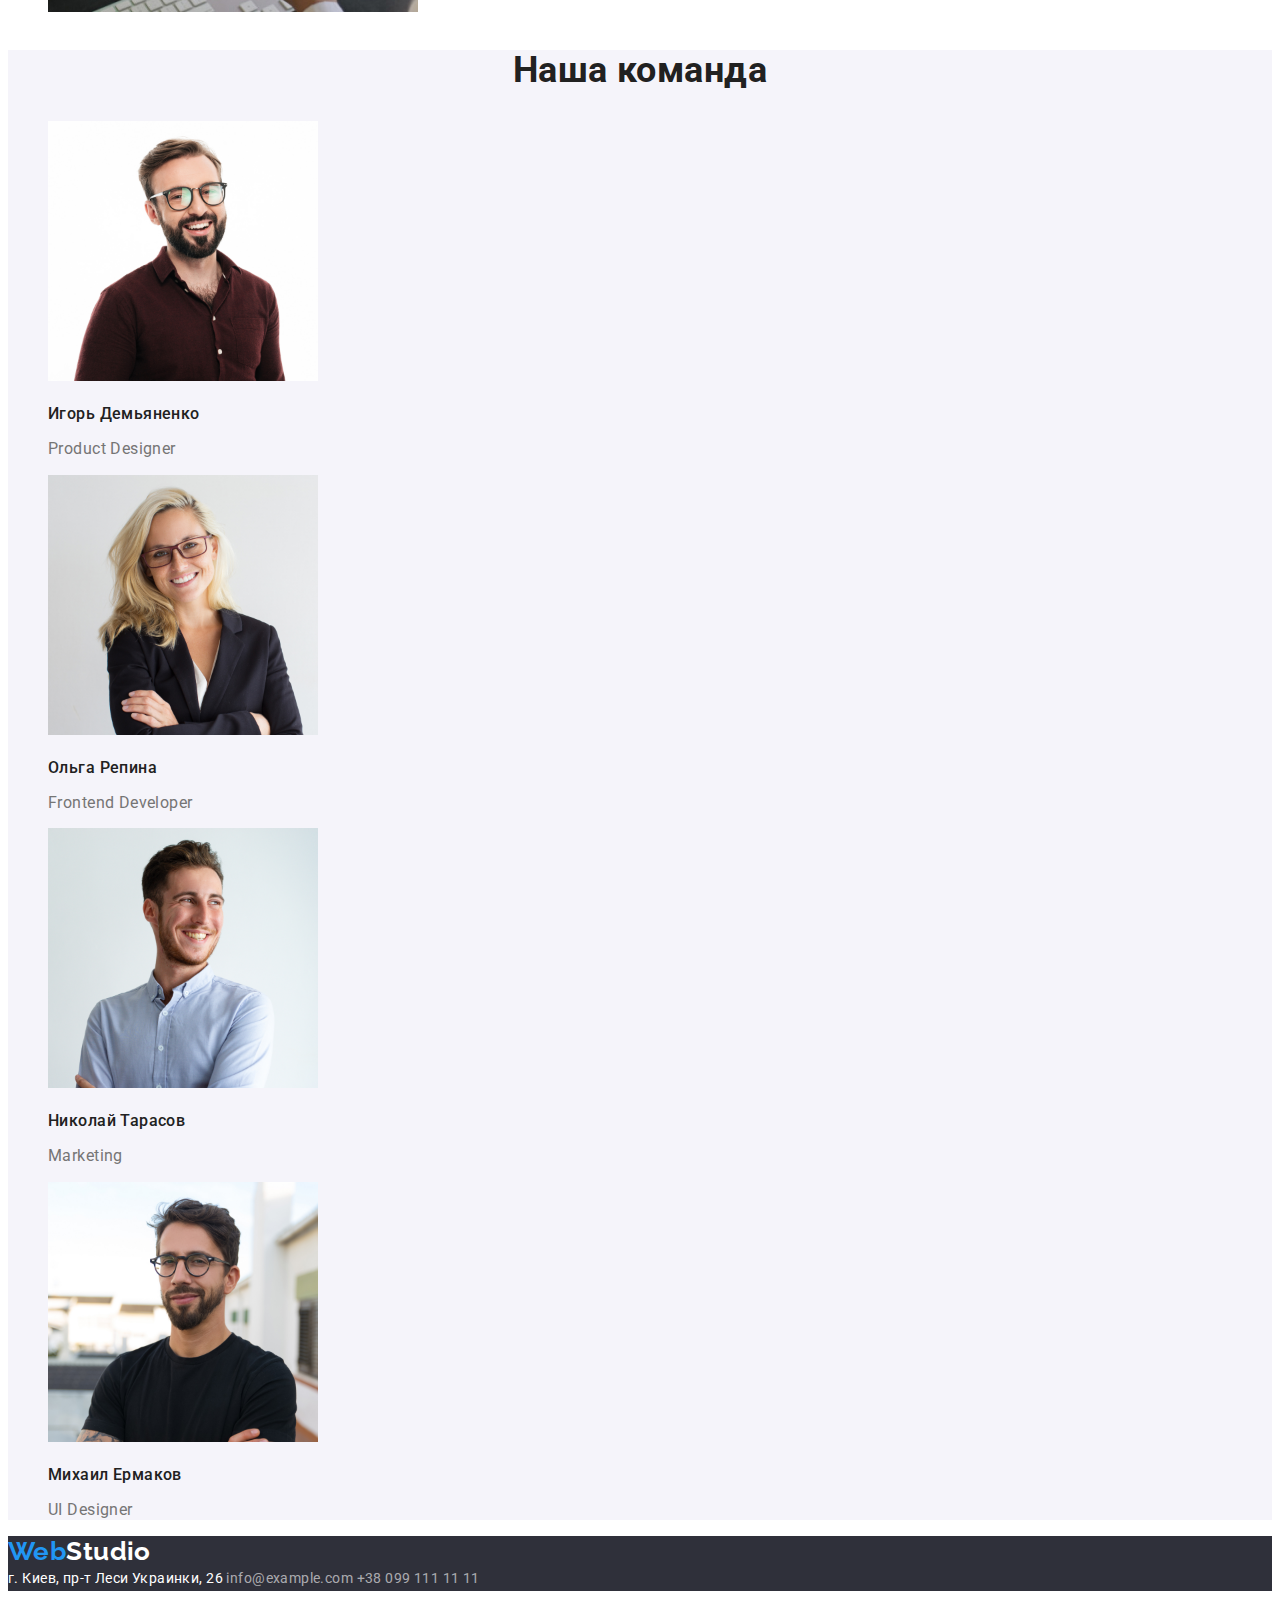
==== commit 0e043b7b: "Корректирует оформление текста" ====
--- a/index.html
+++ b/index.html
@@ -36,7 +36,7 @@
 
             <!-- Особенности -->
             <section class="section">
-                <h2 class="section-title">Особенности</h2>
+                <h2 hidden class="section-title">Особенности</h2>
                 <ul class="feature-list">
                     <li>
                         <h3 class="title">Внимание к деталям</h3>
--- a/css/styles.css
+++ b/css/styles.css
@@ -12,8 +12,10 @@
 body {
   color: var(--primary-text-color);
   background-color: var(--primary-white-color);
-  font-family: Roboto, sans-serif;
+  font-family: 'Roboto', sans-serif;
   letter-spacing: 0.03em;
+  font-size: 14px;
+  line-height: 1.7;
 }
 .list,
 .feature-list,
@@ -26,7 +28,7 @@
 .logo {
   color: var(--accent-color);
 
-  font-family: Raleway, sans-serif;
+  font-family: 'Raleway', sans-serif;
   font-weight: 700;
   font-size: 26px;
   line-height: 1.2;
@@ -44,7 +46,6 @@
   color: var(--title-text-color);
 
   font-weight: 500;
-  font-size: 14px;
   line-height: 1.14;
   letter-spacing: 0.02em;
   text-decoration: none;
@@ -61,7 +62,6 @@
   color: inherit;
 
   font-weight: 500;
-  font-size: 14px;
   line-height: 1.14;
   letter-spacing: 0.02em;
   text-decoration: none;
@@ -79,11 +79,12 @@
 }
 .hero-title {
   color: var(--primary-white-color);
-  font-style: 400;
   font-weight: 900;
   font-size: 44px;
   line-height: 1.36;
   text-align: center;
+  letter-spacing: 0.06em;
+  text-transform: uppercase;
 }
 
 /* Section */
@@ -104,10 +105,6 @@
   font-size: 14px;
   line-height: 1.14;
   text-transform: uppercase;
-}
-.feature {
-  font-size: 14px;
-  line-height: 1.7;
 }
 .workers-list .title {
   font-weight: 500;
@@ -141,8 +138,6 @@
   color: var(--address-color);
 
   font-style: normal;
-  font-size: 14px;
-  line-height: 1.7;
   text-decoration: none;
 }
 .second-mail:hover,
@@ -155,8 +150,6 @@
   color: var(--primary-white-color);
 
   font-style: normal;
-  font-size: 14px;
-  line-height: 1.7;
 }
 
 /* Buttons */
